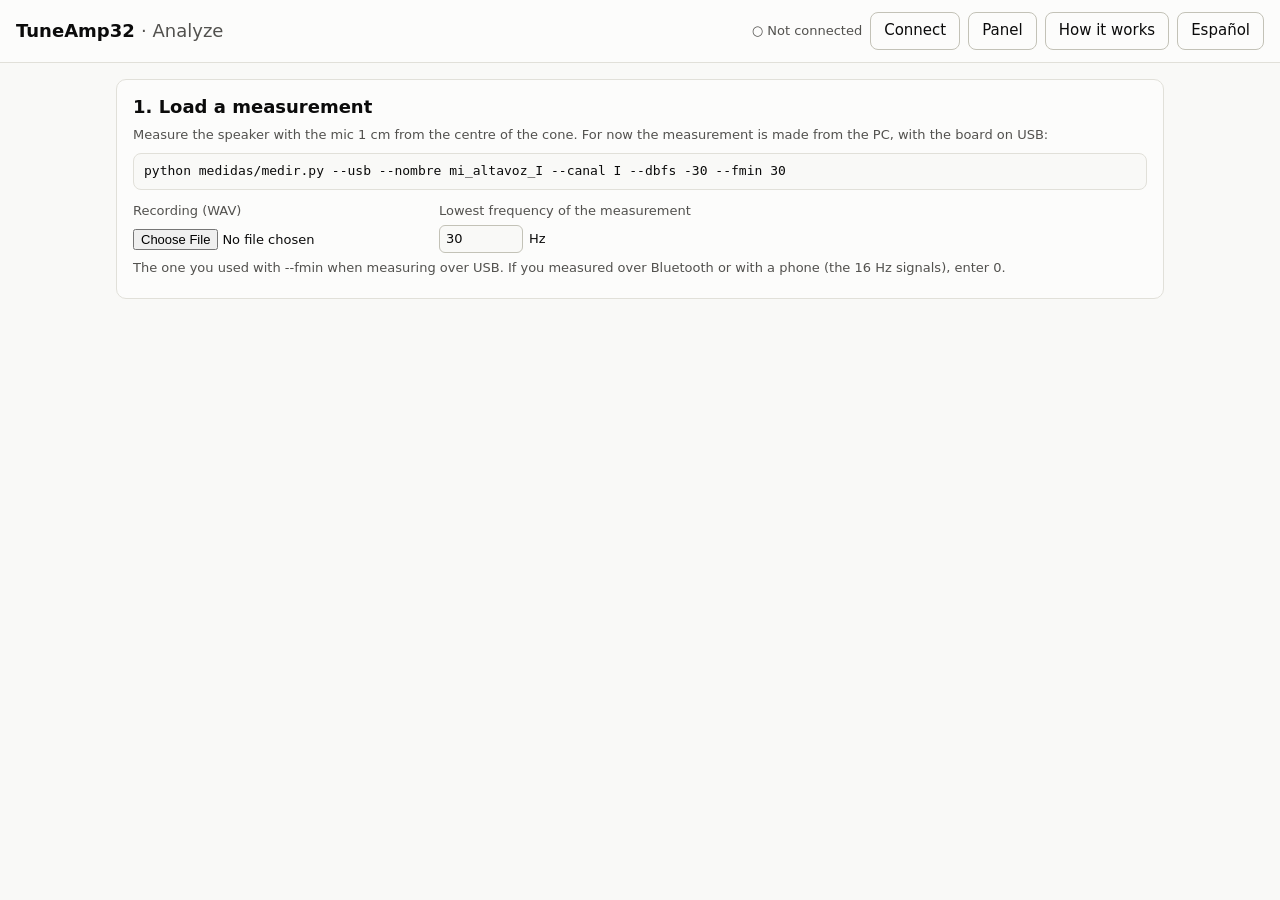
==== docs/analizar/index.html @ af712dc3 "Página «Analizar»: análisis y propuesta en el navegador con Pyodide (W2b) El mismo cálculo que el PC" ====
<!doctype html>
<html lang="es">
<head>
<meta charset="utf-8">
<meta name="viewport" content="width=device-width, initial-scale=1">
<title>TuneAmp32 · Analizar</title>
<link rel="icon" href="data:,">
<link rel="stylesheet" href="../panel/panel.css">
<link rel="stylesheet" href="analizar.css">
</head>
<body>
<header>
  <div class="marca">TuneAmp32 <span data-t="titulo"></span></div>
  <div class="acciones">
    <span id="conexion" class="chip" role="status"></span>
    <button id="conectar"></button>
    <a class="boton" href="../panel/" data-t="panel"></a>
    <a class="boton" href="../ayuda/" data-t="ayuda"></a>
    <button id="idioma"></button>
  </div>
</header>

<main>
  <p id="aviso" class="aviso" role="alert" hidden></p>

  <section class="tarjeta">
    <h1 data-t="paso1"></h1>
    <p class="nota" data-t="explica1"></p>
    <pre class="orden">python medidas/medir.py --usb --nombre mi_altavoz_I --canal I --dbfs -30 --fmin 30</pre>
    <div class="campos">
      <label class="campo"><span data-t="archivo"></span><input type="file" id="wav" accept=".wav,audio/wav"></label>
      <label class="campo"><span data-t="fmin"></span>
        <span class="fila"><input type="number" id="fmin" value="30" min="0" max="200" step="1"> Hz</span></label>
    </div>
    <p class="nota" data-t="explicaFmin"></p>
    <p id="estado" class="nota" role="status"></p>
  </section>

  <div id="resultado" hidden>
    <section class="tarjeta">
      <h2 data-t="paso2"></h2>
      <dl id="diagnostico" class="datos"></dl>
      <ul id="avisos" class="avisos"></ul>
    </section>

    <section class="tarjeta">
      <div class="cabecera"><h2 data-t="paso3"></h2></div>
      <div id="opciones" class="opciones" role="radiogroup"></div>
      <div id="leyenda" class="leyenda"></div>
      <div id="marco"><svg id="grafico" role="img" tabindex="0"></svg><div id="globo" hidden></div></div>
      <p class="nota" data-t="notaGrafica"></p>
      <details><summary data-t="tabla"></summary><div class="desliza"><table id="tabla"></table></div></details>
    </section>

    <section class="tarjeta">
      <h2 data-t="paso4"></h2>
      <p class="nota" data-t="explica4"></p>
      <div class="barra">
        <button id="probar" class="principal" data-t="probar"></button>
        <button id="guardar" data-t="guardar"></button>
        <button id="quitar" data-t="quitar"></button>
        <span class="separa"></span>
        <button id="bajar" data-t="bajar"></button>
      </div>
      <p id="estadoPlaca" class="nota" role="status"></p>
      <details><summary data-t="comandos"></summary><pre id="comandos" class="orden"></pre></details>
    </section>
  </div>
</main>

<dialog id="dialogo">
  <p id="pregunta"></p>
  <div class="barra"><button id="no" data-t="cancelar"></button><button id="si" class="principal" data-t="continuar"></button></div>
</dialog>
<script type="module" src="analizar.js"></script>
</body>
</html>
---- docs/panel/panel.css ----
:root {
  --fondo: #f9f9f7; --sup: #fcfcfb; --tinta: #0b0b0b; --tinta2: #52514e; --suave: #6f6d68;
  --malla: #e1e0d9; --eje: #c3c2b7; --s1: #2a78d6; --s2: #eb6834; --s3: #1baf7a;
  --accion: #1c5cab; --sobre: #fff; --critico: #b52f2f;
  color-scheme: light dark;
}
@media (prefers-color-scheme: dark) {
  :root {
    --fondo: #0d0d0d; --sup: #1a1a19; --tinta: #f0efec; --tinta2: #c3c2b7; --suave: #a3a19a;
    --malla: #2c2c2a; --eje: #383835; --s1: #3987e5; --s2: #d95926; --s3: #199e70;
    --accion: #86b6ef; --sobre: #0b0b0b; --critico: #e98080;
  }
}
* { box-sizing: border-box; }
[hidden] { display: none !important; }
body { margin: 0; background: var(--fondo); color: var(--tinta); font: 15px/1.45 system-ui, sans-serif; }
header { display: flex; flex-wrap: wrap; gap: 10px; justify-content: space-between; align-items: center;
  padding: 12px 16px; background: var(--sup); border-bottom: 1px solid var(--malla); position: sticky; top: 0; z-index: 2; }
.marca { font-weight: 700; font-size: 18px; } .marca span { font-weight: 400; color: var(--tinta2); }
.acciones, .barra { display: flex; flex-wrap: wrap; gap: 8px; align-items: center; }
main { max-width: 1080px; margin: 0 auto; padding: 16px; display: grid; gap: 14px; }
main > * { min-width: 0; margin: 0; }
h1, h2 { font-size: 16px; margin: 0; }
.tarjeta { background: var(--sup); border: 1px solid var(--malla); border-radius: 10px; padding: 14px 16px; }
.cabecera { display: flex; flex-wrap: wrap; gap: 8px; justify-content: space-between; }
.nota { color: var(--tinta2); font-size: 13px; margin: 6px 0 0; }
.chip { font-size: 13px; color: var(--tinta2); } .chip::before { content: "○ "; }
.chip.si { color: var(--tinta); } .chip.si::before { content: "● "; color: var(--s3); }
.aviso { border: 1px solid var(--critico); border-radius: 10px; padding: 10px 14px; background: var(--sup); }
.aviso::before { content: "⚠ "; color: var(--critico); }
button { font: inherit; padding: 7px 13px; border-radius: 8px; border: 1px solid var(--eje);
  background: var(--sup); color: var(--tinta); cursor: pointer; min-height: 38px; }
button.principal { background: var(--accion); border-color: var(--accion); color: var(--sobre); }
button:disabled { opacity: .45; cursor: default; }
:focus-visible { outline: 2px solid var(--accion); outline-offset: 2px; }
.separa { flex: 1; }
.leyenda { display: flex; flex-wrap: wrap; gap: 4px 16px; font-size: 13px; color: var(--tinta2); margin: 8px 0 4px; }
.leyenda i { display: inline-block; width: 22px; border-top: 2px solid; margin-right: 6px; vertical-align: middle; }
.leyenda i.raya { border-top-style: dashed; }
#marco { position: relative; } #grafico { display: block; width: 100%; height: 360px; touch-action: pan-y; }
#globo { position: absolute; pointer-events: none; background: var(--sup); border: 1px solid var(--eje);
  border-radius: 8px; padding: 6px 10px; font-size: 13px; white-space: nowrap; }
#globo b { font-variant-numeric: tabular-nums; }
#globo i { display: inline-block; width: 10px; height: 3px; margin-right: 6px; vertical-align: middle; }
.estado { display: grid; grid-template-columns: repeat(auto-fit, minmax(150px, 1fr)); gap: 12px; }
.estado span { display: block; color: var(--tinta2); font-size: 13px; } .estado b { font-size: 20px; font-weight: 600; }
.mandos { display: grid; grid-template-columns: repeat(auto-fit, minmax(290px, 1fr)); gap: 14px; }
.mando { margin-top: 12px; } .mando label { display: block; font-size: 13px; color: var(--tinta2); }
.mando .fila { display: flex; gap: 10px; align-items: center; }
.mando input[type=range] { flex: 1; min-width: 0; accent-color: var(--accion); }
.mando input[type=number] { width: 84px; font: inherit; padding: 4px 6px; border: 1px solid var(--eje);
  border-radius: 6px; background: var(--fondo); color: var(--tinta); }
.mando .u { width: 22px; color: var(--tinta2); font-size: 13px; }
select { font: inherit; padding: 5px 8px; border: 1px solid var(--eje); border-radius: 6px; background: var(--fondo); color: var(--tinta); max-width: 100%; min-width: 0; }
a.boton { display: inline-flex; align-items: center; min-height: 38px; padding: 7px 13px; border: 1px solid var(--eje); border-radius: 8px; color: var(--tinta); text-decoration: none; }
.titulo { display: flex; align-items: center; gap: 6px; }
button.duda { min-height: 24px; width: 24px; height: 24px; padding: 0; border-radius: 50%; font-size: 13px; color: var(--tinta2); flex: none; }
.ayuda { font-size: 13px; color: var(--tinta2); margin: 2px 0 6px; }
.check { display: inline-flex; gap: 7px; align-items: center; min-height: 32px; font-size: 14px; }
.desliza { overflow-x: auto; } table { border-collapse: collapse; font-size: 13px; margin-top: 8px; font-variant-numeric: tabular-nums; }
th, td { padding: 3px 14px 3px 0; text-align: right; border-bottom: 1px solid var(--malla); }
summary { cursor: pointer; color: var(--tinta2); font-size: 14px; }
pre { max-height: 240px; overflow: auto; font-size: 12px; white-space: pre-wrap; margin: 8px 0 0; }
dialog { border: 1px solid var(--eje); border-radius: 12px; background: var(--sup); color: var(--tinta); max-width: 420px; }
dialog::backdrop { background: #0008; } dialog .barra { justify-content: flex-end; }
svg text { fill: var(--suave); font-size: 12px; font-family: inherit; }
---- docs/analizar/analizar.css ----
h1 { font-size: 18px; }
.orden { background: var(--fondo); border: 1px solid var(--malla); border-radius: 8px; padding: 8px 10px;
  font-size: 13px; overflow-x: auto; white-space: pre; margin: 8px 0 0; }
.campos { display: flex; flex-wrap: wrap; gap: 12px 24px; margin-top: 12px; }
.campo { display: grid; gap: 4px; font-size: 13px; color: var(--tinta2); min-width: 0; }
.campo input[type=file] { font: inherit; color: var(--tinta); max-width: 100%; }
.campo .fila { display: flex; gap: 6px; align-items: center; color: var(--tinta); }
.campo input[type=number] { width: 84px; font: inherit; padding: 4px 6px; border: 1px solid var(--eje);
  border-radius: 6px; background: var(--fondo); color: var(--tinta); }
.datos { display: grid; grid-template-columns: repeat(auto-fit, minmax(160px, 1fr)); gap: 10px 16px; margin: 10px 0 0; }
.datos dt { font-size: 13px; color: var(--tinta2); } .datos dd { margin: 0; font-size: 18px; font-weight: 600; }
.avisos { margin: 12px 0 0; padding: 0; list-style: none; display: grid; gap: 6px; }
.avisos li { border-left: 3px solid var(--critico); padding: 4px 10px; font-size: 14px; }
.avisos li.bien { border-left-color: var(--s3); }
.opciones { display: grid; grid-template-columns: repeat(auto-fit, minmax(220px, 1fr)); gap: 10px; margin: 10px 0 6px; }
.opcion { display: grid; gap: 4px; text-align: left; border: 1px solid var(--eje); border-radius: 10px;
  padding: 10px 12px; background: var(--sup); color: var(--tinta); cursor: pointer; font-size: 13px; }
.opcion b { font-size: 15px; } .opcion .gris { color: var(--tinta2); }
.opcion[aria-checked=true] { border: 2px solid var(--accion); padding: 9px 11px; }
.opcion .mal { color: var(--critico); }
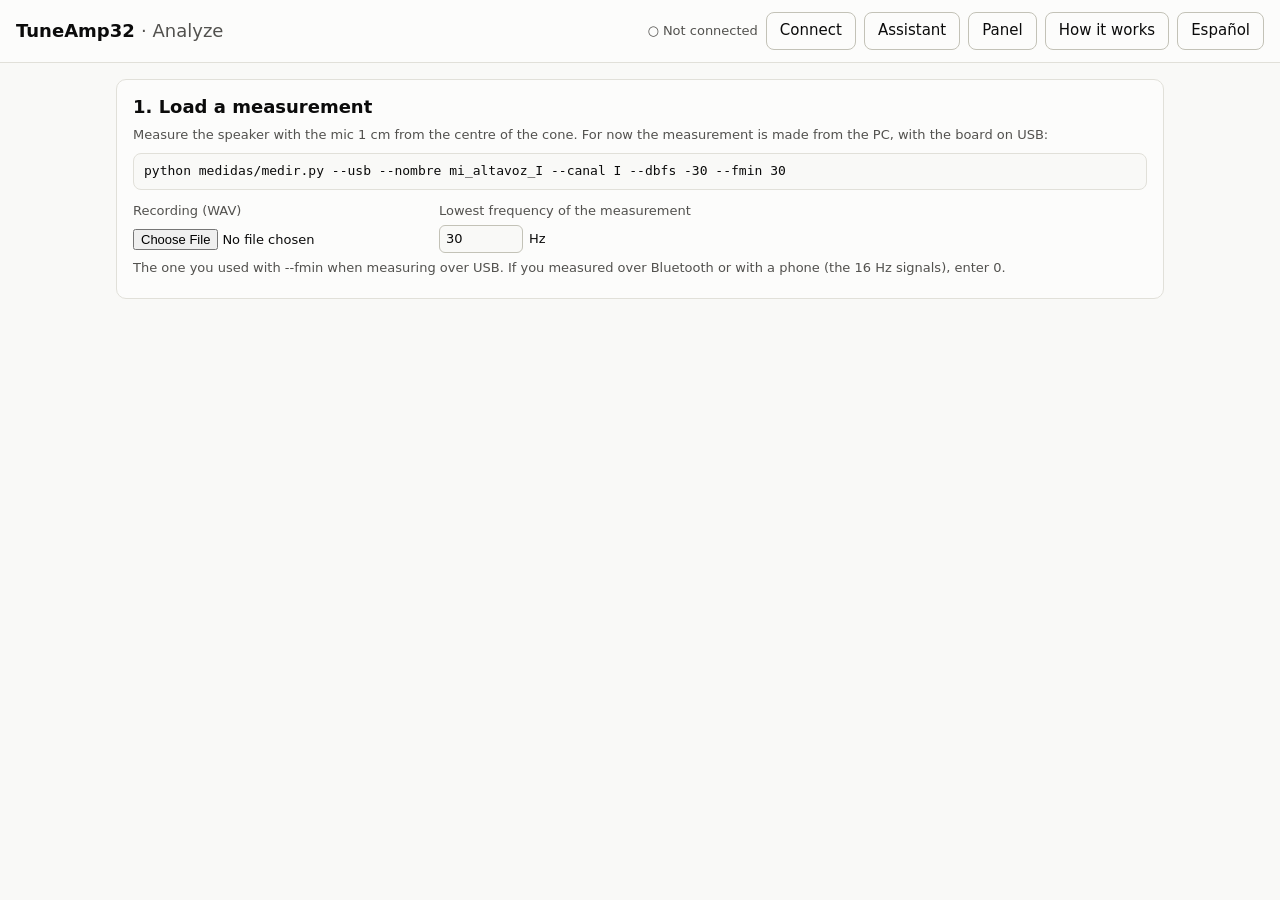
==== commit 852c072f: "Asistente paso a paso: preparar, medir, elegir, probar, verificar y guardar (W2c) Co-Authored-By: Cl" ====
--- a/docs/analizar/index.html
+++ b/docs/analizar/index.html
@@ -14,6 +14,7 @@
   <div class="acciones">
     <span id="conexion" class="chip" role="status"></span>
     <button id="conectar"></button>
+    <a class="boton" href="../asistente/" data-t="asistente"></a>
     <a class="boton" href="../panel/" data-t="panel"></a>
     <a class="boton" href="../ayuda/" data-t="ayuda"></a>
     <button id="idioma"></button>
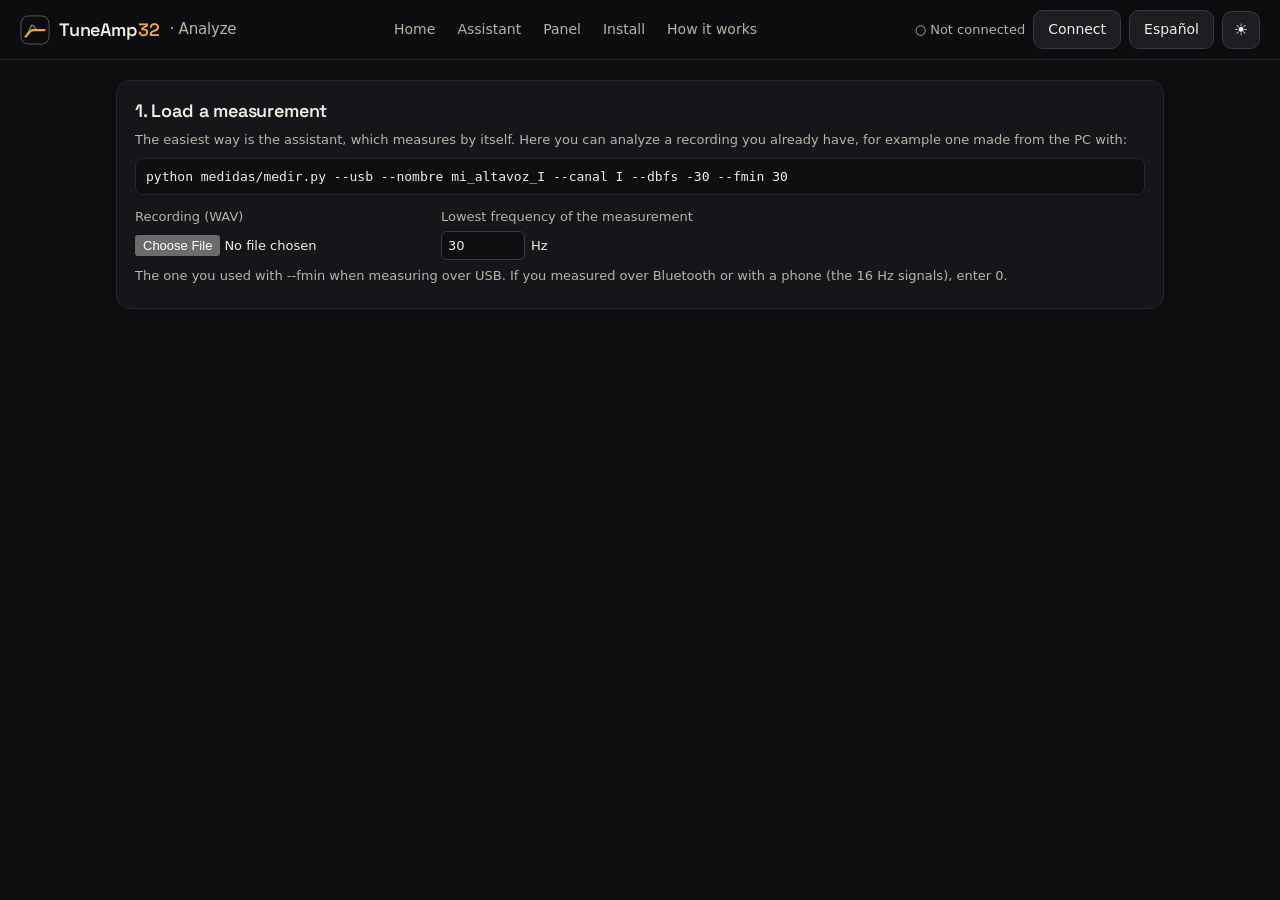
==== commit 79ef3efe: "Imagen «Estudio nocturno» y portada con el antes y después real (R4b) Estilo común oscuro con ámbar " ====
--- a/docs/analizar/index.html
+++ b/docs/analizar/index.html
@@ -6,6 +6,7 @@
 <title>TuneAmp32 · Analizar</title>
 <link rel="icon" href="data:,">
 <link rel="stylesheet" href="../panel/panel.css">
+<script src="../comun/marco.js"></script>
 <link rel="stylesheet" href="analizar.css">
 </head>
 <body>
--- a/docs/panel/panel.css
+++ b/docs/panel/panel.css
@@ -1,66 +1,107 @@
+/* TuneAmp32 · «Estudio nocturno»: estilo común de todas las páginas.
+   Oscuro por defecto, con ámbar de válvula; claro con data-tema="claro". */
+@font-face {
+  font-family: "Space Grotesk"; src: url("../comun/fuentes/SpaceGrotesk.ttf") format("truetype");
+  font-weight: 300 700; font-display: swap;
+}
 :root {
-  --fondo: #f9f9f7; --sup: #fcfcfb; --tinta: #0b0b0b; --tinta2: #52514e; --suave: #6f6d68;
-  --malla: #e1e0d9; --eje: #c3c2b7; --s1: #2a78d6; --s2: #eb6834; --s3: #1baf7a;
-  --accion: #1c5cab; --sobre: #fff; --critico: #b52f2f;
-  color-scheme: light dark;
+  /* Oscuro (por defecto) */
+  --fondo: #0e0e10; --sup: #16161a; --sup2: #1d1d22; --tinta: #f2eee6; --tinta2: #b9b3a8; --suave: #8f897f;
+  --malla: #26262c; --eje: #3a3a42;
+  --s1: #3987e5; --s2: #cc7f1f; --s3: #199e70;              /* series de las gráficas (validadas) */
+  --ambar: #f2a541; --accion: #f2a541; --sobre: #1a1205; --critico: #ef8a80; --bien: #3ccf91;
+  --brillo: rgba(242, 165, 65, .10);
+  --letra: "Space Grotesk", ui-sans-serif, system-ui, sans-serif;
+  --texto: ui-sans-serif, system-ui, "Segoe UI", Roboto, sans-serif;
+  color-scheme: dark;
 }
-@media (prefers-color-scheme: dark) {
-  :root {
-    --fondo: #0d0d0d; --sup: #1a1a19; --tinta: #f0efec; --tinta2: #c3c2b7; --suave: #a3a19a;
-    --malla: #2c2c2a; --eje: #383835; --s1: #3987e5; --s2: #d95926; --s3: #199e70;
-    --accion: #86b6ef; --sobre: #0b0b0b; --critico: #e98080;
-  }
+:root[data-tema="claro"] {
+  --fondo: #f6f3ee; --sup: #ffffff; --sup2: #faf8f4; --tinta: #17130d; --tinta2: #5a5349; --suave: #6f685e;
+  --malla: #e6e0d6; --eje: #cfc7ba;
+  --s1: #2a78d6; --s2: #c27410; --s3: #1a9c6e;
+  --ambar: #c27410; --accion: #a85f05; --sobre: #ffffff; --critico: #b3261e; --bien: #0f7a50;
+  --brillo: rgba(194, 116, 16, .08);
+  color-scheme: light;
 }
 * { box-sizing: border-box; }
 [hidden] { display: none !important; }
-body { margin: 0; background: var(--fondo); color: var(--tinta); font: 15px/1.45 system-ui, sans-serif; }
-header { display: flex; flex-wrap: wrap; gap: 10px; justify-content: space-between; align-items: center;
-  padding: 12px 16px; background: var(--sup); border-bottom: 1px solid var(--malla); position: sticky; top: 0; z-index: 2; }
-.marca { font-weight: 700; font-size: 18px; } .marca span { font-weight: 400; color: var(--tinta2); }
+html { -webkit-text-size-adjust: 100%; }
+body { margin: 0; background: var(--fondo); color: var(--tinta); font: 15px/1.5 var(--texto); }
+h1, h2, h3, .marca, .resumen { font-family: var(--letra); letter-spacing: -.01em; }
+h1, h2 { font-size: 16px; margin: 0; font-weight: 600; }
+
+/* Cabecera: logotipo, menú y acciones de la página */
+header { display: flex; flex-wrap: wrap; gap: 10px 16px; justify-content: space-between; align-items: center;
+  padding: 10px 20px; background: color-mix(in srgb, var(--fondo) 88%, transparent); backdrop-filter: blur(10px);
+  border-bottom: 1px solid var(--malla); position: sticky; top: 0; z-index: 5; }
+.marca { display: flex; align-items: center; gap: 10px; font-weight: 600; font-size: 18px; min-width: 0; }
+.marca > span { font-weight: 400; color: var(--tinta2); font-family: var(--texto); font-size: 15px; }
+.logo { display: inline-flex; align-items: center; gap: 9px; color: var(--tinta); text-decoration: none; }
+.logo svg { width: 30px; height: 30px; flex: none; }
+.logo b { font-weight: 600; } .logo b i { font-style: normal; color: var(--ambar); }
+.menu { display: flex; flex-wrap: wrap; gap: 2px; order: 3; width: 100%; }
+.menu a { color: var(--tinta2); text-decoration: none; font-size: 14px; padding: 6px 10px; border-radius: 8px; }
+.menu a:hover { color: var(--tinta); background: var(--sup2); }
+.menu a[aria-current="page"] { color: var(--tinta); background: var(--brillo); box-shadow: inset 0 -2px 0 var(--ambar); }
+@media (min-width: 980px) { .menu { order: 0; width: auto; } }
 .acciones, .barra { display: flex; flex-wrap: wrap; gap: 8px; align-items: center; }
-main { max-width: 1080px; margin: 0 auto; padding: 16px; display: grid; gap: 14px; }
+button.tema { width: 38px; padding: 0; font-size: 16px; }
+
+main { max-width: 1080px; margin: 0 auto; padding: 20px 16px 32px; display: grid; gap: 16px; }
 main > * { min-width: 0; margin: 0; }
-h1, h2 { font-size: 16px; margin: 0; }
-.tarjeta { background: var(--sup); border: 1px solid var(--malla); border-radius: 10px; padding: 14px 16px; }
+.tarjeta { background: var(--sup); border: 1px solid var(--malla); border-radius: 14px; padding: 16px 18px; }
 .cabecera { display: flex; flex-wrap: wrap; gap: 8px; justify-content: space-between; }
 .nota { color: var(--tinta2); font-size: 13px; margin: 6px 0 0; }
+a { color: var(--ambar); }
 .chip { font-size: 13px; color: var(--tinta2); } .chip::before { content: "○ "; }
-.chip.si { color: var(--tinta); } .chip.si::before { content: "● "; color: var(--s3); }
-.aviso { border: 1px solid var(--critico); border-radius: 10px; padding: 10px 14px; background: var(--sup); }
+.chip.si { color: var(--tinta); } .chip.si::before { content: "● "; color: var(--bien); }
+.aviso { border: 1px solid var(--critico); border-radius: 12px; padding: 10px 14px; background: var(--sup); }
 .aviso::before { content: "⚠ "; color: var(--critico); }
-button { font: inherit; padding: 7px 13px; border-radius: 8px; border: 1px solid var(--eje);
-  background: var(--sup); color: var(--tinta); cursor: pointer; min-height: 38px; }
-button.principal { background: var(--accion); border-color: var(--accion); color: var(--sobre); }
-button:disabled { opacity: .45; cursor: default; }
-:focus-visible { outline: 2px solid var(--accion); outline-offset: 2px; }
+
+/* Controles */
+button, a.boton { font: inherit; font-size: 14px; padding: 8px 14px; border-radius: 10px; border: 1px solid var(--eje);
+  background: var(--sup2); color: var(--tinta); cursor: pointer; min-height: 38px; transition: background .15s, border-color .15s; }
+button:hover:not(:disabled), a.boton:hover { border-color: var(--suave); }
+button.principal { background: var(--accion); border-color: var(--accion); color: var(--sobre); font-weight: 600; }
+button.principal:hover:not(:disabled) { filter: brightness(1.07); border-color: var(--accion); }
+button:disabled { opacity: .4; cursor: default; }
+:focus-visible { outline: 2px solid var(--ambar); outline-offset: 2px; }
+a.boton { display: inline-flex; align-items: center; text-decoration: none; }
 .separa { flex: 1; }
+select, input[type=text], input[type=number] { font: inherit; padding: 6px 9px; border: 1px solid var(--eje); border-radius: 8px;
+  background: var(--fondo); color: var(--tinta); max-width: 100%; min-width: 0; }
+input[type=checkbox], input[type=range], progress { accent-color: var(--ambar); }
+.check { display: inline-flex; gap: 8px; align-items: center; min-height: 32px; font-size: 14px; }
+
+/* Gráficas */
 .leyenda { display: flex; flex-wrap: wrap; gap: 4px 16px; font-size: 13px; color: var(--tinta2); margin: 8px 0 4px; }
 .leyenda i { display: inline-block; width: 22px; border-top: 2px solid; margin-right: 6px; vertical-align: middle; }
 .leyenda i.raya { border-top-style: dashed; }
 #marco { position: relative; } #grafico { display: block; width: 100%; height: 360px; touch-action: pan-y; }
-#globo { position: absolute; pointer-events: none; background: var(--sup); border: 1px solid var(--eje);
-  border-radius: 8px; padding: 6px 10px; font-size: 13px; white-space: nowrap; }
+#globo { position: absolute; pointer-events: none; background: var(--sup2); border: 1px solid var(--eje);
+  border-radius: 10px; padding: 6px 10px; font-size: 13px; white-space: nowrap; }
 #globo b { font-variant-numeric: tabular-nums; }
 #globo i { display: inline-block; width: 10px; height: 3px; margin-right: 6px; vertical-align: middle; }
+svg text { fill: var(--suave); font-size: 12px; font-family: var(--texto); }
+
+/* Panel */
 .estado { display: grid; grid-template-columns: repeat(auto-fit, minmax(150px, 1fr)); gap: 12px; }
-.estado span { display: block; color: var(--tinta2); font-size: 13px; } .estado b { font-size: 20px; font-weight: 600; }
-.mandos { display: grid; grid-template-columns: repeat(auto-fit, minmax(290px, 1fr)); gap: 14px; }
+.estado span { display: block; color: var(--tinta2); font-size: 13px; }
+.estado b { font-size: 22px; font-weight: 600; font-family: var(--letra); font-variant-numeric: tabular-nums; }
+.mandos { display: grid; grid-template-columns: repeat(auto-fit, minmax(290px, 1fr)); gap: 16px; }
 .mando { margin-top: 12px; } .mando label { display: block; font-size: 13px; color: var(--tinta2); }
 .mando .fila { display: flex; gap: 10px; align-items: center; }
-.mando input[type=range] { flex: 1; min-width: 0; accent-color: var(--accion); }
-.mando input[type=number] { width: 84px; font: inherit; padding: 4px 6px; border: 1px solid var(--eje);
-  border-radius: 6px; background: var(--fondo); color: var(--tinta); }
+.mando input[type=range] { flex: 1; min-width: 0; }
+.mando input[type=number] { width: 84px; padding: 4px 6px; }
 .mando .u { width: 22px; color: var(--tinta2); font-size: 13px; }
-select { font: inherit; padding: 5px 8px; border: 1px solid var(--eje); border-radius: 6px; background: var(--fondo); color: var(--tinta); max-width: 100%; min-width: 0; }
-a.boton { display: inline-flex; align-items: center; min-height: 38px; padding: 7px 13px; border: 1px solid var(--eje); border-radius: 8px; color: var(--tinta); text-decoration: none; }
 .titulo { display: flex; align-items: center; gap: 6px; }
 button.duda { min-height: 24px; width: 24px; height: 24px; padding: 0; border-radius: 50%; font-size: 13px; color: var(--tinta2); flex: none; }
 .ayuda { font-size: 13px; color: var(--tinta2); margin: 2px 0 6px; }
-.check { display: inline-flex; gap: 7px; align-items: center; min-height: 32px; font-size: 14px; }
+
 .desliza { overflow-x: auto; } table { border-collapse: collapse; font-size: 13px; margin-top: 8px; font-variant-numeric: tabular-nums; }
-th, td { padding: 3px 14px 3px 0; text-align: right; border-bottom: 1px solid var(--malla); }
+th, td { padding: 4px 14px 4px 0; text-align: right; border-bottom: 1px solid var(--malla); }
 summary { cursor: pointer; color: var(--tinta2); font-size: 14px; }
 pre { max-height: 240px; overflow: auto; font-size: 12px; white-space: pre-wrap; margin: 8px 0 0; }
-dialog { border: 1px solid var(--eje); border-radius: 12px; background: var(--sup); color: var(--tinta); max-width: 420px; }
-dialog::backdrop { background: #0008; } dialog .barra { justify-content: flex-end; }
-svg text { fill: var(--suave); font-size: 12px; font-family: inherit; }
+dialog { border: 1px solid var(--eje); border-radius: 14px; background: var(--sup); color: var(--tinta); max-width: 420px; }
+dialog::backdrop { background: #000a; } dialog .barra { justify-content: flex-end; }
+@media (prefers-reduced-motion: reduce) { * { transition: none !important; animation: none !important; } }
